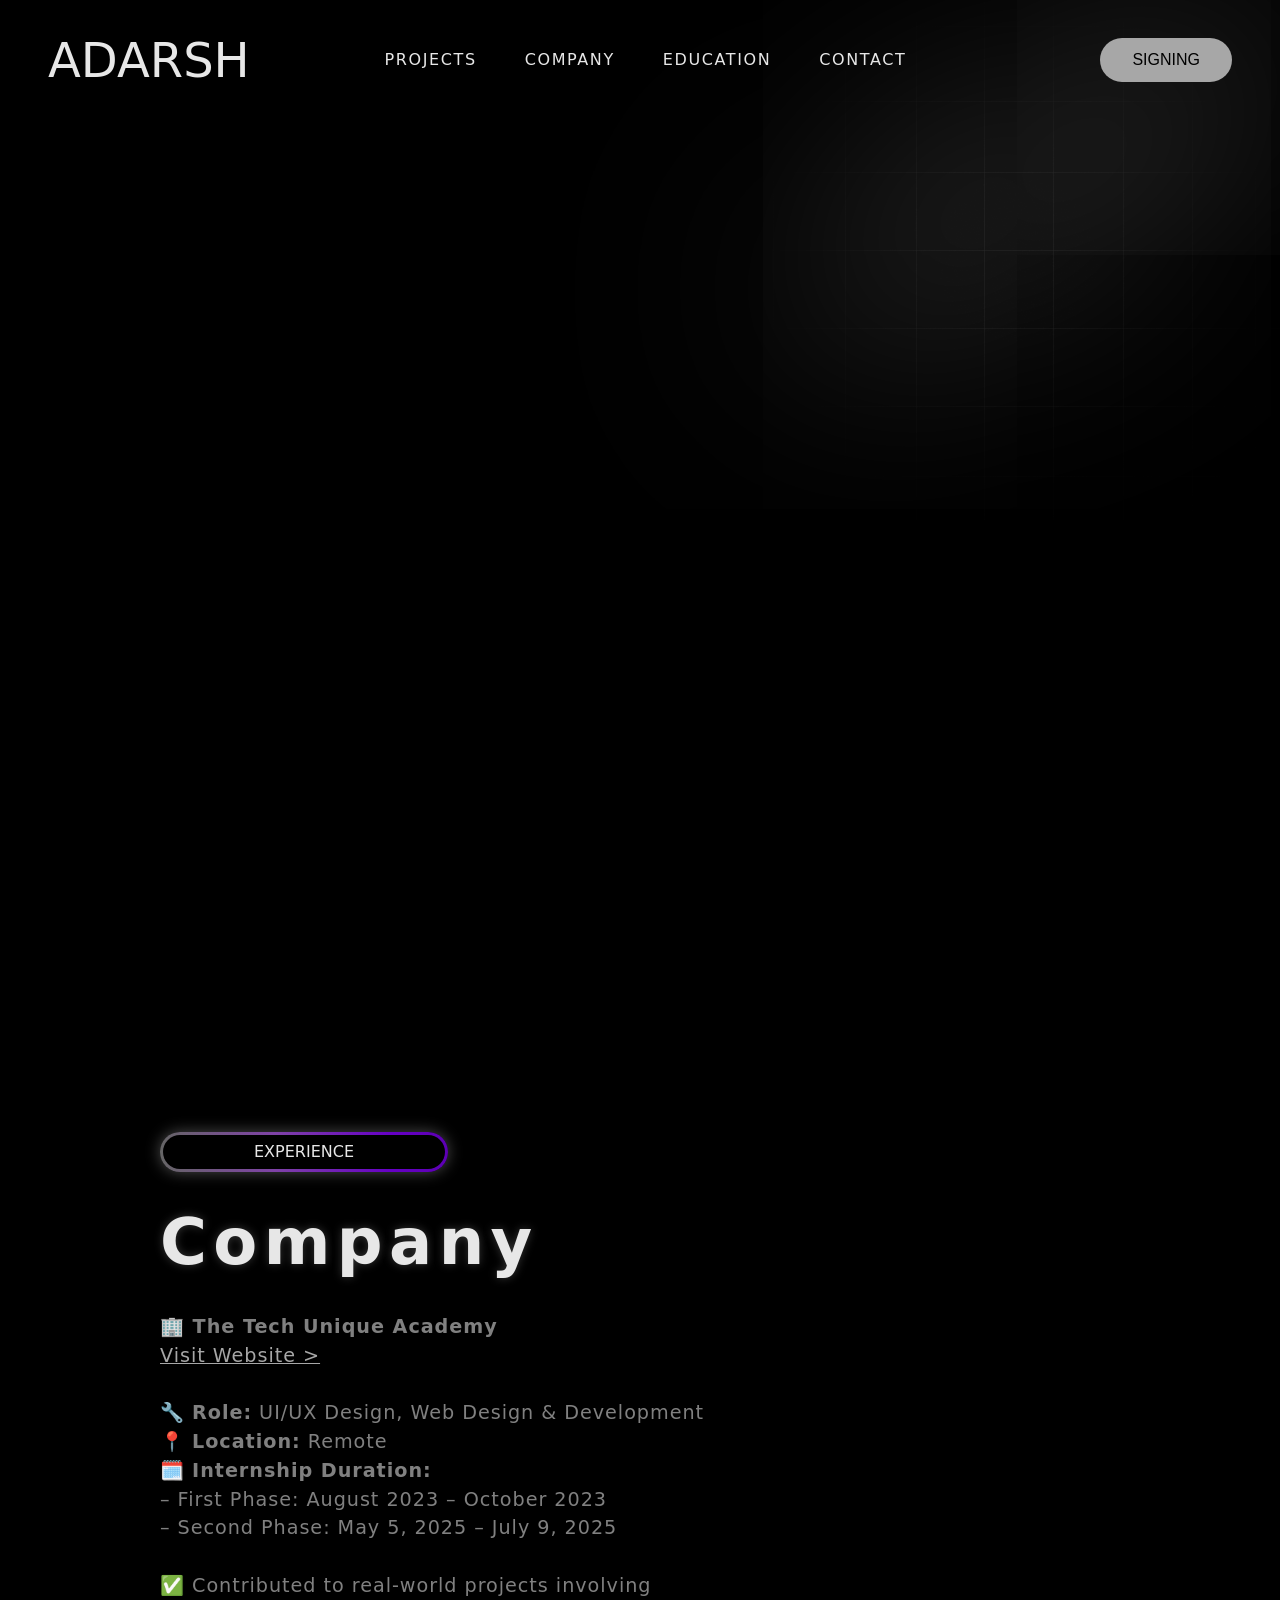
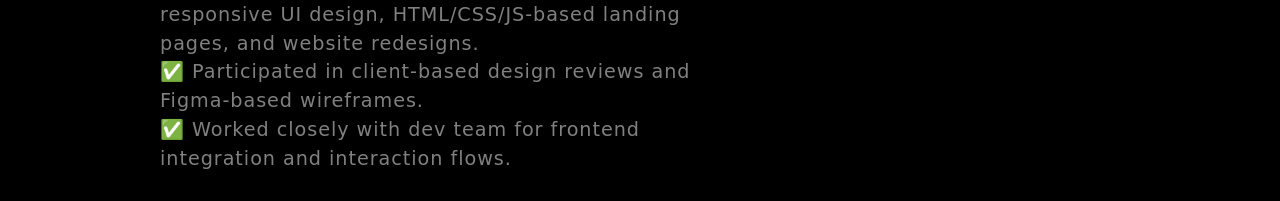
==== company.html @ b95023ee "Add files via upload" ====
<!DOCTYPE html>
<html lang="en">
<head>
  <meta charset="UTF-8" />
  <meta name="viewport" content="width=device-width, initial-scale=1.0" />
  <title>Company | Adarsh</title>
  <link rel="stylesheet" href="style.css" />
  <link rel="stylesheet" href="https://unpkg.com/aos@next/dist/aos.css" />
</head>
<body>
  <img class="image-gradient" src="gradient.png" alt="gradient" />
  <div class="layer-blur"></div>

  <div class="container">
    <header>
      <h1 data-aos="fade-down" data-aos-duration="1500" class="logo">ADARSH</h1>
      <nav>
        <a data-aos="fade-down" data-aos-duration="1500" href="projects.html" target="_blank">PROJECTS</a>
        <a data-aos="fade-down" data-aos-duration="2000" href="company.html" target="_blank">COMPANY</a>
        <a data-aos="fade-down" data-aos-duration="2500" href="education.html" target="_blank">EDUCATION</a>
        <a data-aos="fade-down" data-aos-duration="3000" href="contact.html" target="_blank">CONTACT</a>
      </nav>
      <button data-aos="fade-down" data-aos-duration="1500" class="btn-signin">SIGNING</button>
    </header>

    <main>
      <div class="content">
        <div class="tag-box" data-aos="fade-zoom-in" data-aos-duration="1500">
          <div class="tag">EXPERIENCE</div>
        </div>

        <h1 data-aos="fade-up" data-aos-duration="2000">Company</h1>

        <div class="description" data-aos="fade-up" data-aos-duration="2500">
          <p><strong>🏢 The Tech Unique Academy</strong><br>
          <a href="https://thetechuniqueacademy.com/" target="_blank" style="color: #a7a7a7; text-decoration: underline;">Visit Website &gt;</a><br><br>

          🔧 <strong>Role:</strong> UI/UX Design, Web Design & Development<br>
          📍 <strong>Location:</strong> Remote<br>
          🗓️ <strong>Internship Duration:</strong><br>
          – First Phase: August 2023 – October 2023<br>
          – Second Phase: May 5, 2025 – July 9, 2025<br><br>

          ✅ Contributed to real-world projects involving responsive UI design, HTML/CSS/JS-based landing pages, and website redesigns.<br>
          ✅ Participated in client-based design reviews and Figma-based wireframes.<br>
          ✅ Worked closely with dev team for frontend integration and interaction flows.</p>
        </div>
      </div>
    </main>
  </div>

  <script src="https://unpkg.com/aos@next/dist/aos.js"></script>
  <script>AOS.init();</script>
</body>
</html>
---- style.css ----
*{
    margin: 100;
    padding: 0;
    box-sizing: border-box;
}

body {
    font-family: system-ui, -apple-system, BlinkMacSystemFont, 'Segoe UI', Roboto, Oxygen, Ubuntu, Cantarell, 'Open Sans', 'Helvetica Neue', sans-serif;
    background-color: black;
    color: #e7e7e7;
    min-height: 00vh;
    line-height: 1.5;
}

/* GRADIENT AND LAYER BLUR EFFECT */
.image-gradient{
    position: absolute;
    top: 0;
    right: 0;
    opacity: 0.5;
    z-index: -1;
}

.layer-blur{
height: 0;
width: 30rem;
position: absolute;
top: 20%;
right: 0;
box-shadow: 0 0 700px 15px white;
rotate: -30deg;
z-index: -1;
}

/* CONTAINER */
.container{
    width: 100%;
    margin: 0 auto;
    padding: 0 2rem;
    position: relative;
    overflow: hidden;
}

/* HEADER */
header{
    display: flex;
    justify-content: space-between;
    align-items: center;
    padding: 1rem 5rem;
}

header h1{
    margin: 0;
    font-size: 3rem;
    font-weight: 300;
}

nav{
    display: flex;
    align-items: center;
    gap: 3rem;
    margin-left: -5%;
}

nav a{
    font-size: 1rem;
    letter-spacing: 0.1rem;
    transition: color 0.2s ease;
    text-decoration: none;
    color: inherit;
    z-index: 999;
}


nav a:hover{
    color: #a7a7a7;
}

.btn-signin{
    background-color: #a7a7a7;
    color: black;
    padding: 0.8rem 2rem;
    border-radius: 50px;
    border: none;
    font-size: 1rem;
    font-weight: 500;
    transition: background-color 0.2s ease;
    cursor: pointer;
    z-index: 999;
}

.btn-signin:hover {
    background-color: white;
}

/* MAIN CONTENT */
main{
    display: flex;
    flex-direction: column;
    justify-content: center;
    min-height: calc(90vh - 6rem);
}

.content{
    max-width: 40rem;
    margin-left: 10%;
    z-index: 999;
}

.tag-box{
    position: relative;
    width: 18rem;
    height: 2.5rem;
    border-radius: 50px;
    background: linear-gradient(to right, #656565, #7f42a7, #6600c5, #5300a0, #757575, #656565);
    background-size: 200%;
    animation: animationGradient 2.5s linear infinite;
    box-shadow: 0 0 15px rgba(255, 255, 255, 0.3);
}

@keyframes animationGradient {
    to {
        background-position: 200%;
    }
}

.tag-box .tag{
    position: absolute;
    inset: 3px 3px 3px 3px;
    background-color: black;
    border-radius: 50px;
    display: flex;
    align-items: center;
    justify-content: center;
    transition: 0.5s ease;
}

.tag-box .tag:hover{
    color: #5300a0;
}

.content h1 {
    font-size: 4rem;
    font-weight: 600;
    letter-spacing: 0.1em;
    margin: 2rem 0;
    line-height: 1.2;
    text-shadow: 0 0 10px rgba(128, 128, 128, 0.418);
}

.description {
    font-size: 1.2rem;
    letter-spacing: 0.05em;
    max-width: 35rem;
    color: gray;
}

.buttons {
    display: flex;
    gap: 1rem;
}

.btn-get-started{
    text-decoration: none;
    border: 1px solid #2a2a2a;
    padding: 0.7rem 1.2rem;
    border-radius: 50px;
    font-size: 1.2rem;
    font-weight: 600;
    letter-spacing: 0.1em;
    transition: background-color 0.2s ease;
}

.btn-get-started:hover{
    background-color: #1a1a1a;
}

.btn-signin-main {
    text-decoration: none;
    background-color: lightgray;
    color: black;
    padding: 0.6rem 2.5rem;
    border-radius: 50px;
    font-size: 1.2rem;
    font-weight: 600;
    letter-spacing: 0.1em;
    transition: background-color 0.2s ease;
}

.btn-signin-main:hover {
    background-color: gray;
}

.robot-3d{
    position: absolute;
    top: 0;
    right: -20%;
}

/* TABLET RESPONSIVE*/
@media (max-width: 1300px){
    header{
        padding: 1rem 0.5rem;
    }

    .content{
        margin-top: 85%;
    }

    .robot-3d{
        scale: 0.8;
        top: -20%;
        right: 2%;
    }
}

/* MOBILE RESPONSIVE */
@media (max-width: 786px){
    header{
        padding: 1rem 0.1rem;
    }

    nav{
        display: none;
    }

    header h1{
        font-size: 2rem;
    }

    .btn-signin{
        padding: 0.6rem 1.5rem;
    }

    .content{
        margin-top: 25rem;
    }

    .robot-3d{
        scale: 0.5;
        top: -25%;
        right: 0;
    }

    .content{
        max-width: 30rem;
        margin-left: 10%;
    }

    .tag-box{
        width: 12rem;
    }

    .content h1{
        font-size: 2.5rem;
    }

    .description{
        font-size: 1rem;
    }

    .btn-get-started{
        font-size: 0.8rem;
        padding: 0.8rem 1.2rem;
    }

    .btn-signin-main{
        font-size: 0.8rem;
        padding: 0.8rem 2rem;
    }
}
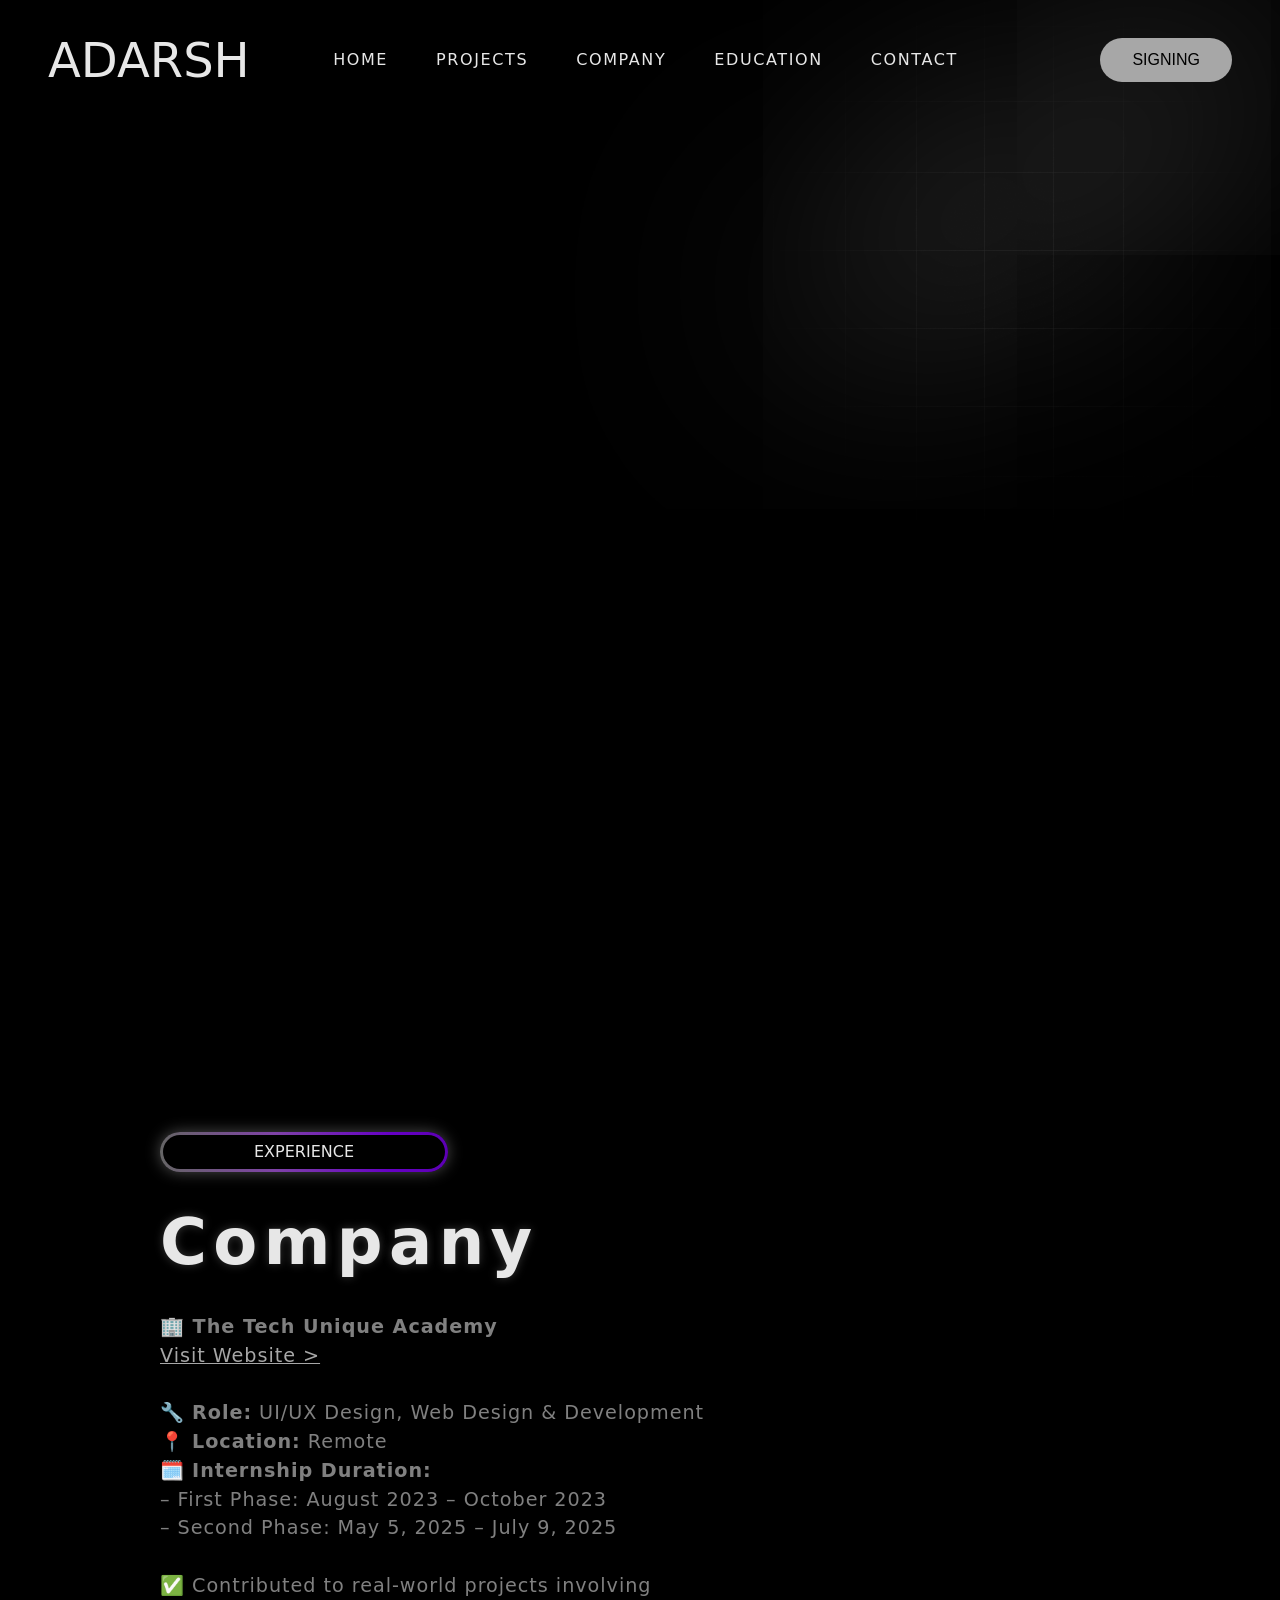
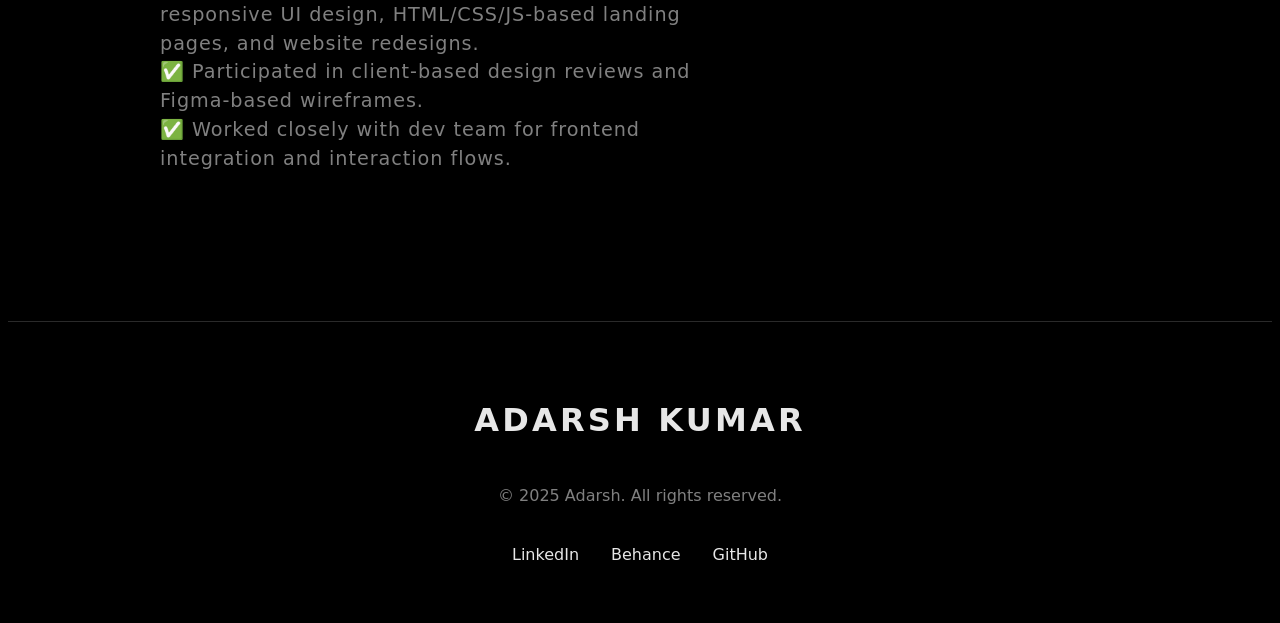
==== commit cc25049b: "Add files via upload" ====
--- a/company.html
+++ b/company.html
@@ -15,10 +15,11 @@
     <header>
       <h1 data-aos="fade-down" data-aos-duration="1500" class="logo">ADARSH</h1>
       <nav>
-        <a data-aos="fade-down" data-aos-duration="1500" href="projects.html" target="_blank">PROJECTS</a>
-        <a data-aos="fade-down" data-aos-duration="2000" href="company.html" target="_blank">COMPANY</a>
-        <a data-aos="fade-down" data-aos-duration="2500" href="education.html" target="_blank">EDUCATION</a>
-        <a data-aos="fade-down" data-aos-duration="3000" href="contact.html" target="_blank">CONTACT</a>
+        <a data-aos="fade-down" data-aos-duration="1500" href="index.html">HOME</a>
+        <a data-aos="fade-down" data-aos-duration="2000" href="projects.html">PROJECTS</a>
+        <a data-aos="fade-down" data-aos-duration="2500" href="company.html">COMPANY</a>
+        <a data-aos="fade-down" data-aos-duration="3000" href="education.html">EDUCATION</a>
+        <a data-aos="fade-down" data-aos-duration="3500" href="contact.html">CONTACT</a>
       </nav>
       <button data-aos="fade-down" data-aos-duration="1500" class="btn-signin">SIGNING</button>
     </header>
@@ -49,6 +50,16 @@
     </main>
   </div>
 
+  <footer data-aos="fade-up" data-aos-duration="1500" style="margin-top: 8rem; padding: 3rem 2rem; border-top: 1px solid #2a2a2a; display: flex; flex-direction: column; align-items: center; text-align: center; z-index: 10; position: relative;">
+  <h2 style="font-size: 2rem; font-weight: 600; letter-spacing: 0.1em;">ADARSH KUMAR</h2>
+  <p style="color: gray; margin-top: 0.8rem; font-size: 1rem;">© 2025 Adarsh. All rights reserved.</p>
+  <div style="margin-top: 1.2rem; display: flex; gap: 2rem; flex-wrap: wrap; justify-content: center;">
+    <a href="https://www.linkedin.com/in/adarsh-kumar-b0799532b/" target="_blank" class="footer-link">LinkedIn</a>
+    <a href="https://www.behance.net/adarshroy8" target="_blank" class="footer-link">Behance</a>
+    <a href="https://github.com/Adarshkumar0703" target="_blank" class="footer-link">GitHub</a>
+  </div>
+</footer>
+
   <script src="https://unpkg.com/aos@next/dist/aos.js"></script>
   <script>AOS.init();</script>
 </body>
--- a/style.css
+++ b/style.css
@@ -268,4 +268,53 @@
         font-size: 0.8rem;
         padding: 0.8rem 2rem;
     }
-}+}
+
+/* MY CUSTOM CSS BY OWN */
+
+.section-wrapper {
+  display: flex;
+  justify-content: space-between;
+  align-items: center;
+  gap: 4rem;
+  margin-top: 6rem;
+}
+
+.text-block {
+  flex: 1;
+}
+
+.visual-block {
+  flex: 1;
+  height: 250\px;
+  background-color: #000000;
+  border-radius: 1rem;
+  box-shadow: 0 0 15px rgba(0, 0, 0, 0.1);
+}
+
+
+
+
+
+
+
+.footer-link {
+  color: #e7e7e7;
+  text-decoration: none;
+  font-size: 1rem;
+  transition: color 0.3s ease;
+  z-index: 10;
+  position: relative;
+}
+
+.footer-link:hover {
+  color: #5300a0 !important; /* Bright pink for testing */
+}
+
+.section-wrapper {
+    width: 100;
+    margin: 0 auto;
+    padding: 0 2rem;
+    position: relative;
+    overflow: hidden;
+}
